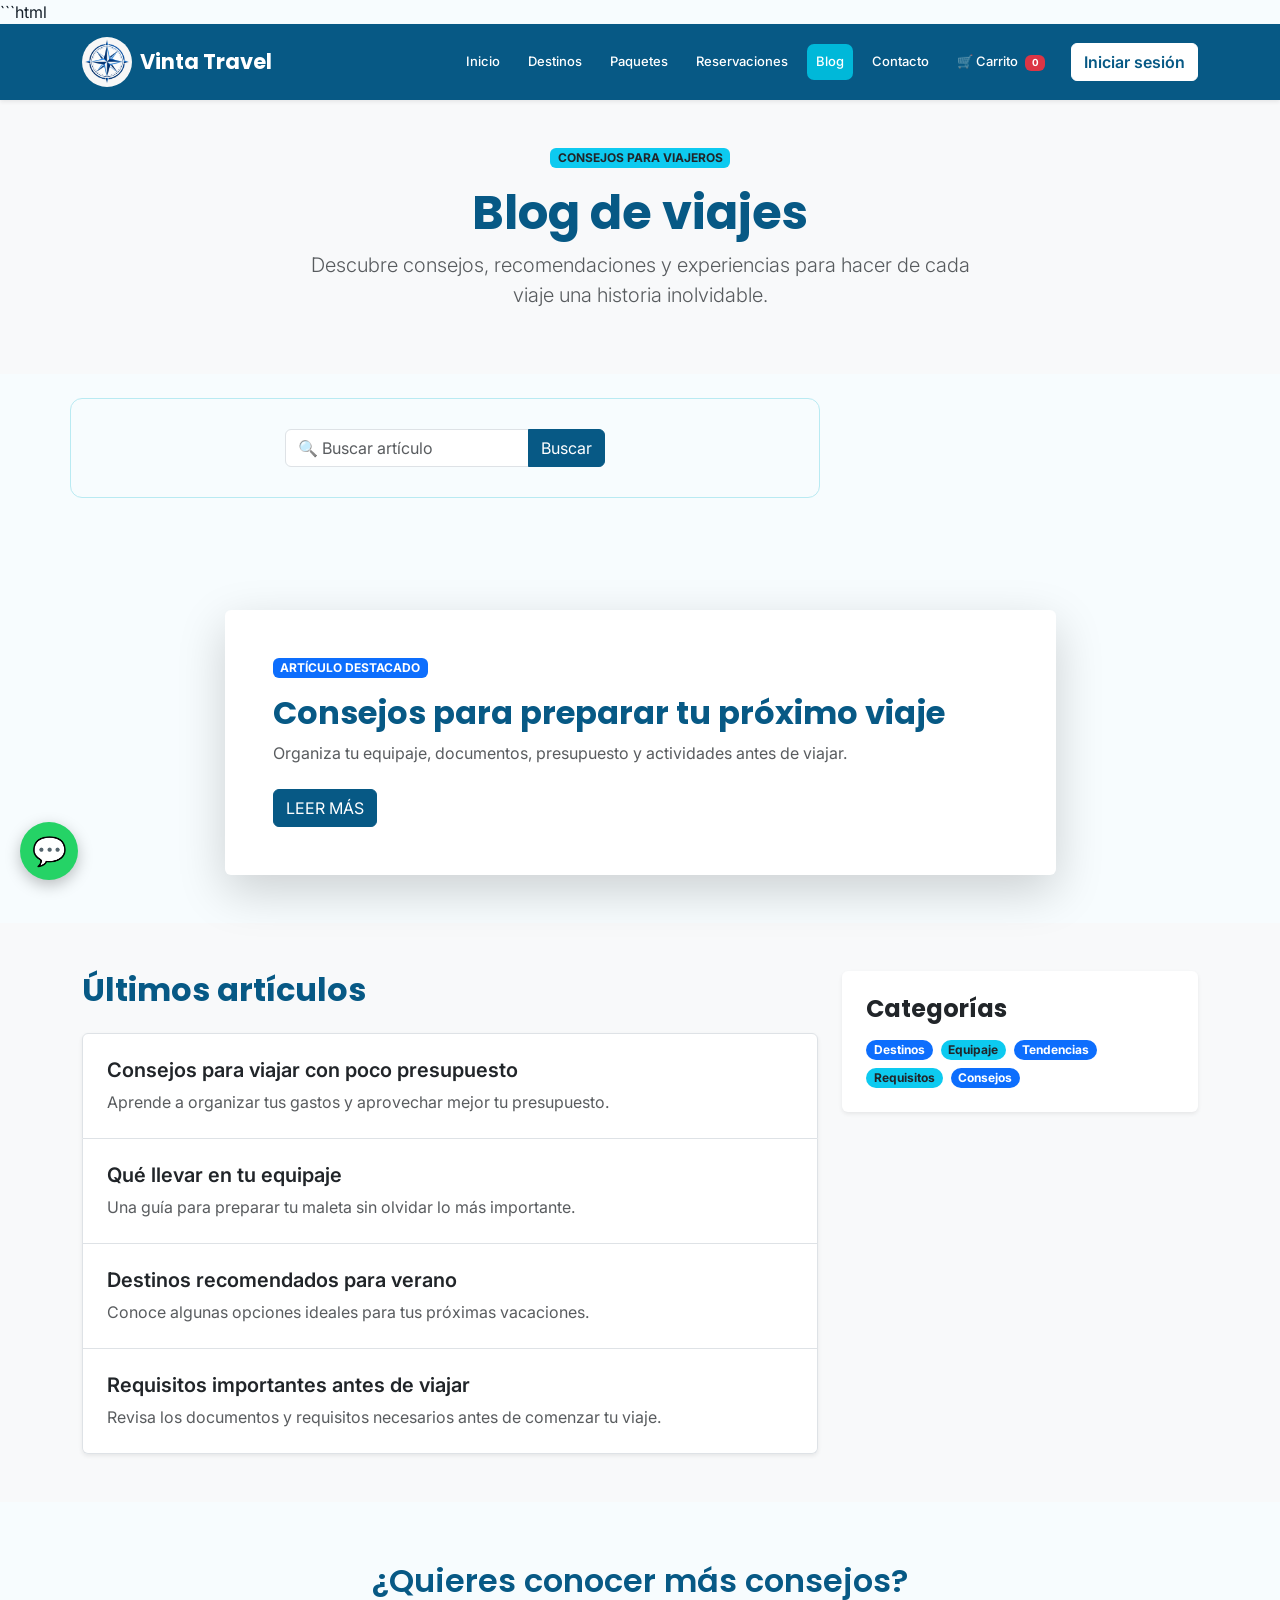
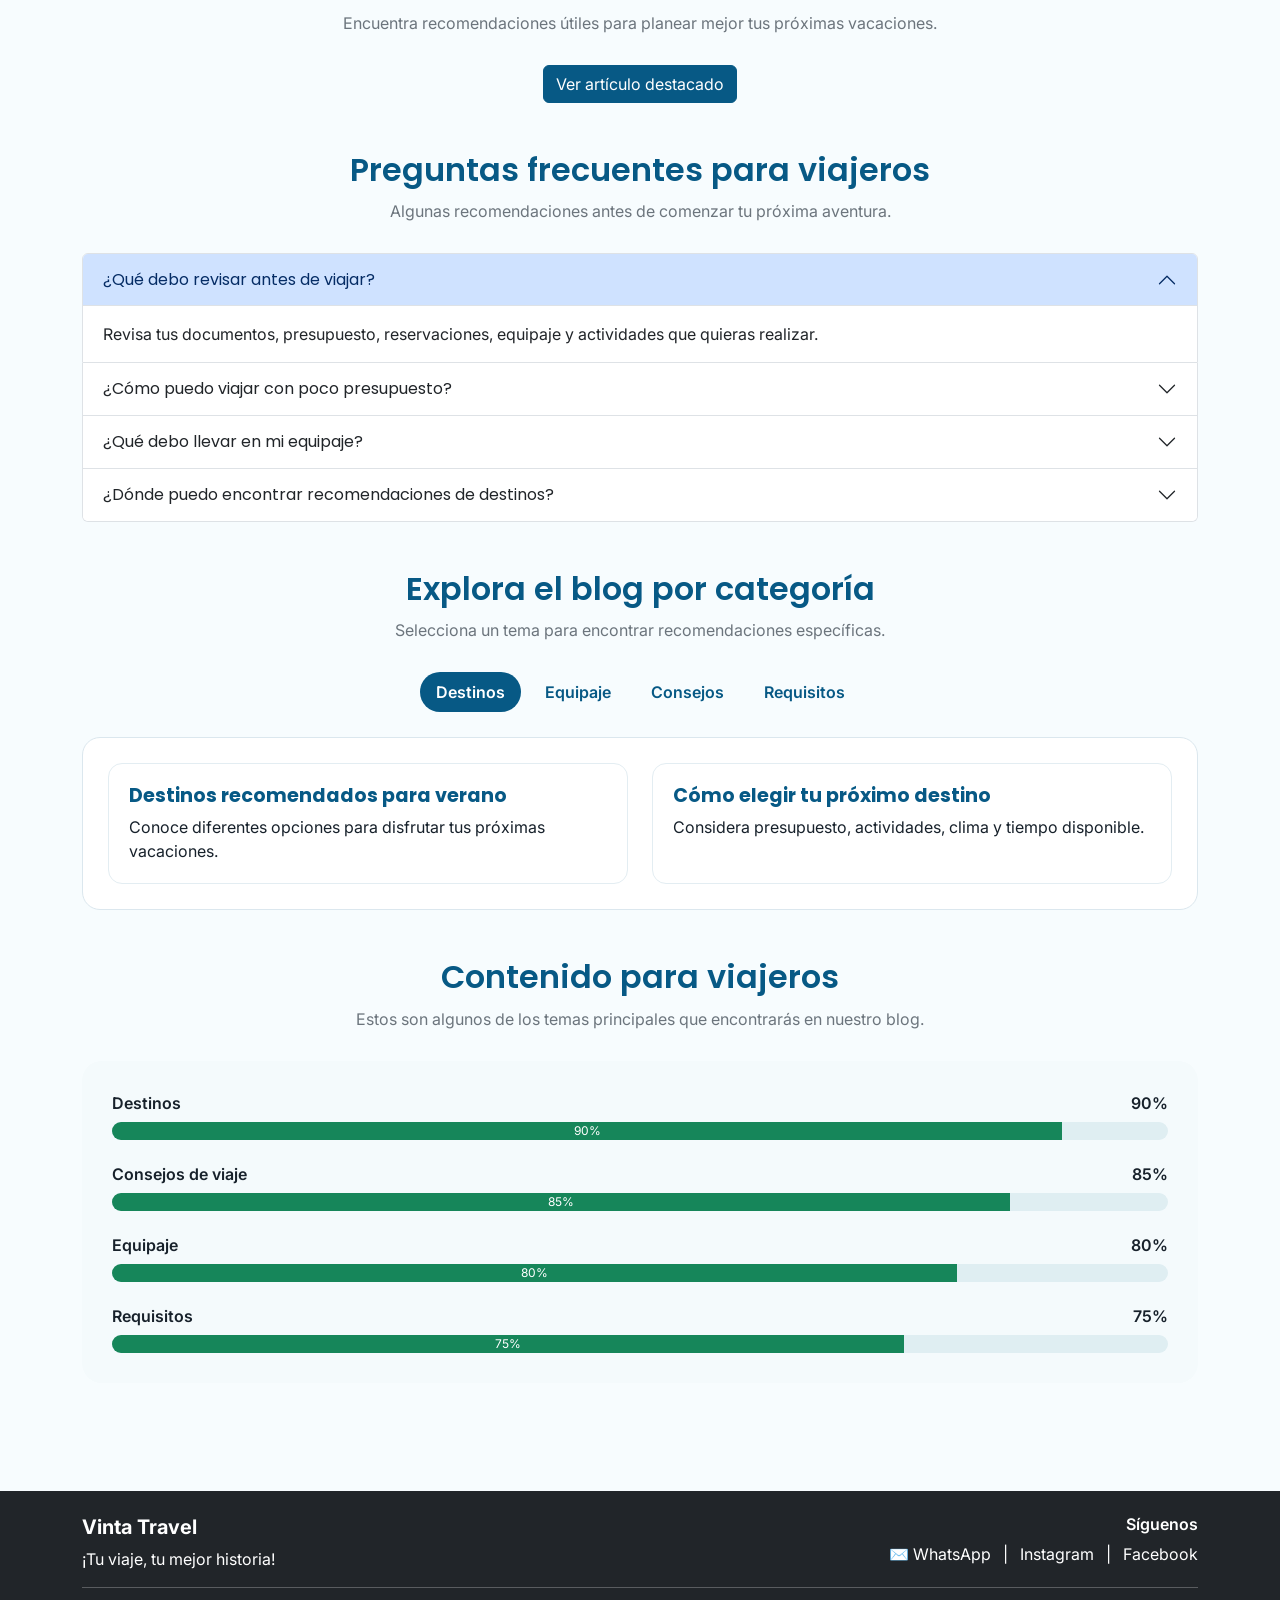
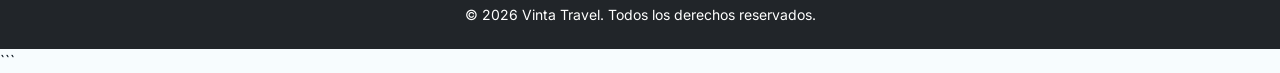
==== blog.html @ a670691e "Add files via upload" ====
```html
<!DOCTYPE html>
<html lang="es">

<head>

    <meta charset="UTF-8">

    <meta name="viewport"
          content="width=device-width, initial-scale=1.0">

    <title>Blog de viajes | Vinta Travel</title>

    <meta name="description"
          content="Consulta el blog de Vinta Travel con consejos, recomendaciones y contenido útil para preparar y disfrutar tus viajes.">

    <meta name="keywords"
          content="blog de viajes, consejos de viaje, turismo, destinos, recomendaciones de viaje">


    <!-- Bootstrap -->

    <link href="https://cdn.jsdelivr.net/npm/bootstrap@5.3.8/dist/css/bootstrap.min.css"
          rel="stylesheet">


    <!-- Google Fonts -->

    <link rel="preconnect"
          href="https://fonts.googleapis.com">

    <link rel="preconnect"
          href="https://fonts.gstatic.com"
          crossorigin>

    <link href="https://fonts.googleapis.com/css2?family=Inter:wght@400;500;600&family=Poppins:wght@500;600;700&display=swap"
          rel="stylesheet">


    <!-- CSS propio -->

    <link rel="stylesheet"
          href="styles.css">


    <meta name="description"
          content="Blog de viajes de Vinta Travel.">

    <meta name="author"
          content="Mariana Marín, Cynthia Sánchez">


    <!-- =====================================================
         ESTILOS DE LOS COMPONENTES NUEVOS
    ====================================================== -->

    <style>

        .componentes-blog {
            padding: 60px 0;
        }

        .titulo-componente {
            text-align: center;
            margin-bottom: 10px;
        }

        .subtitulo-componente {
            text-align: center;
            max-width: 700px;
            margin: 0 auto 30px;
            color: #6c757d;
        }


        /* ================= MODAL ================= */

        .vinta-modal .modal-content {
            border: none;
            border-radius: 18px;
            overflow: hidden;
        }

        .vinta-modal .modal-header {
            background: #075985;
            color: white;
            border: none;
        }

        .vinta-modal .btn-close {
            filter: brightness(0) invert(1);
        }

        .vinta-modal .modal-body {
            padding: 30px;
        }


        /* ================= TABS / PILLS ================= */

        .blog-tabs .nav-pills {
            justify-content: center;
            gap: 8px;
            margin-bottom: 25px;
        }

        .blog-tabs .nav-link {
            color: #075985;
            font-weight: 600;
            border-radius: 30px;
        }

        .blog-tabs .nav-link.active {
            background: #075985;
            color: white;
        }

        .blog-tab-content {
            border: 1px solid #dbe7ee;
            border-radius: 18px;
            padding: 25px;
            background: white;
        }

        .mini-articulo {
            height: 100%;
            border: 1px solid #e3edf2;
            border-radius: 14px;
            padding: 20px;
            background: white;
        }

        .mini-articulo h3 {
            font-size: 1.2rem;
            font-weight: 700;
        }


        /* ================= PROGRESS BAR ================= */

        .progreso-blog {
            background: #f4fafc;
            border-radius: 20px;
            padding: 30px;
        }

        .progreso-item {
            margin-bottom: 22px;
        }

        .progreso-item:last-child {
            margin-bottom: 0;
        }

        .progreso-label {
            display: flex;
            justify-content: space-between;
            gap: 10px;
            font-weight: 600;
            margin-bottom: 7px;
        }

        .progreso-blog .progress {
            height: 18px;
            border-radius: 20px;
            background: #dfeef2;
        }

        .progreso-blog .progress-bar {
            background: #16865a;
        }


        @media (max-width: 767px) {

            .componentes-blog {
                padding: 40px 0;
            }

            .blog-tab-content,
            .progreso-blog {
                padding: 20px;
            }

        }

    </style>

</head>


<body>


    <!-- =====================================================
         NAVBAR
    ====================================================== -->

    <header>

        <nav class="navbar navbar-expand-lg navbar-dark bg-primary shadow-sm">

            <div class="container">


                <a class="navbar-brand d-flex align-items-center fw-bold"
                   href="index.html">

                    <img src="logo.jpeg"
                         alt="Logo de Vinta Travel"
                         width="50"
                         height="50"
                         class="rounded-circle me-2">

                    Vinta Travel

                </a>


                <!-- Botón del Offcanvas -->

                <button class="navbar-toggler"
                        type="button"
                        data-bs-toggle="offcanvas"
                        data-bs-target="#menuVinta"
                        aria-controls="menuVinta"
                        aria-label="Abrir menú">

                    <span class="navbar-toggler-icon"></span>

                </button>


                <!-- Offcanvas -->

                <div class="offcanvas offcanvas-end text-bg-primary"
                     tabindex="-1"
                     id="menuVinta"
                     aria-labelledby="menuVintaLabel">


                    <div class="offcanvas-header">

                        <h5 class="offcanvas-title"
                            id="menuVintaLabel">

                            Vinta Travel

                        </h5>


                        <button type="button"
                                class="btn-close btn-close-white"
                                data-bs-dismiss="offcanvas"
                                aria-label="Cerrar">
                        </button>

                    </div>


                    <div class="offcanvas-body">

                        <ul class="navbar-nav ms-auto align-items-lg-center gap-lg-2">


                            <li class="nav-item">

                                <a class="nav-link"
                                   href="index.html">

                                    Inicio

                                </a>

                            </li>


                            <li class="nav-item">

                                <a class="nav-link"
                                   href="destinos.html">

                                    Destinos

                                </a>

                            </li>


                            <li class="nav-item">

                                <a class="nav-link"
                                   href="paquetes.html">

                                    Paquetes

                                </a>

                            </li>


                            <li class="nav-item">

                                <a class="nav-link"
                                   href="reservaciones.html">

                                    Reservaciones

                                </a>

                            </li>


                            <li class="nav-item">

                                <a class="nav-link active"
                                   aria-current="page"
                                   href="blog.html">

                                    Blog

                                </a>

                            </li>


                            <li class="nav-item">

                                <a class="nav-link"
                                   href="contacto.html">

                                    Contacto

                                </a>

                            </li>


                            <li class="nav-item">

                                <a class="nav-link"
                                   href="carrito.html">

                                    🛒 Carrito

                                    <span class="badge bg-danger contador-carrito">
                                        0
                                    </span>

                                </a>

                            </li>


                            <li class="nav-item ms-lg-2">

                                <a class="btn btn-light text-primary fw-semibold"
                                   href="login.html">

                                    Iniciar sesión

                                </a>

                            </li>


                        </ul>

                    </div>

                </div>

            </div>

        </nav>

    </header>


    <!-- =====================================================
         CONTENIDO
    ====================================================== -->

    <main>


        <!-- =====================================================
             ENCABEZADO
        ====================================================== -->

        <section class="py-5 bg-light">

            <div class="container text-center">


                <span class="badge bg-info text-dark mb-3">

                    CONSEJOS PARA VIAJEROS

                </span>


                <h1 class="display-5 fw-bold">

                    Blog de viajes

                </h1>


                <p class="lead text-muted mx-auto"
                   style="max-width: 700px;">

                    Descubre consejos, recomendaciones y experiencias
                    para hacer de cada viaje una historia inolvidable.

                </p>


            </div>

        </section>


        <!-- =====================================================
             BUSCADOR
        ====================================================== -->

        <section class="py-4">

            <div class="container">


                <!--
                    El ID será utilizado por JavaScript
                    para activar el buscador.
                -->

                <form class="row justify-content-center"
                      id="formBuscarBlog">


                    <div class="col-md-8 col-lg-6">


                        <label for="buscar"
                               class="visually-hidden">

                            Buscar artículo

                        </label>


                        <div class="input-group">


                            <input type="search"
                                   id="buscar"
                                   class="form-control"
                                   placeholder="🔍 Buscar artículo">


                            <button class="btn btn-primary"
                                    type="submit">

                                Buscar

                            </button>


                        </div>


                    </div>


                </form>


            </div>

        </section>


        <!-- =====================================================
             ARTÍCULO DESTACADO
        ====================================================== -->

        <section class="py-5">

            <div class="container">


                <div class="row justify-content-center">


                    <div class="col-lg-9">


                        <article class="card border-0 shadow-lg">


                            <div class="card-body p-4 p-md-5">


                                <span class="badge bg-primary mb-3">

                                    ARTÍCULO DESTACADO

                                </span>


                                <h2 class="fw-bold">

                                    Consejos para preparar tu próximo viaje

                                </h2>


                                <p class="text-muted">

                                    Organiza tu equipaje, documentos,
                                    presupuesto y actividades antes de viajar.

                                </p>


                                <button type="button"
                                        class="btn btn-primary mt-2"
                                        data-bs-toggle="modal"
                                        data-bs-target="#modalArticulo">

                                    LEER MÁS

                                </button>


                            </div>


                        </article>


                    </div>


                </div>


            </div>

        </section>


        <!-- =====================================================
             ÚLTIMOS ARTÍCULOS
        ====================================================== -->

        <section class="py-5 bg-light">

            <div class="container">


                <div class="row g-4">


                    <div class="col-lg-8">


                        <h2 class="fw-bold mb-4">

                            Últimos artículos

                        </h2>


                        <div class="list-group shadow-sm"
                             id="listaArticulosBlog">


                            <a href="#"
                               class="list-group-item list-group-item-action p-4 articulo-blog">


                                <h5 class="fw-semibold">

                                    Consejos para viajar con poco presupuesto

                                </h5>


                                <p class="mb-0 text-muted">

                                    Aprende a organizar tus gastos y aprovechar
                                    mejor tu presupuesto.

                                </p>


                            </a>


                            <a href="#"
                               class="list-group-item list-group-item-action p-4 articulo-blog">


                                <h5 class="fw-semibold">

                                    Qué llevar en tu equipaje

                                </h5>


                                <p class="mb-0 text-muted">

                                    Una guía para preparar tu maleta sin olvidar
                                    lo más importante.

                                </p>


                            </a>


                            <a href="#"
                               class="list-group-item list-group-item-action p-4 articulo-blog">


                                <h5 class="fw-semibold">

                                    Destinos recomendados para verano

                                </h5>


                                <p class="mb-0 text-muted">

                                    Conoce algunas opciones ideales para tus
                                    próximas vacaciones.

                                </p>


                            </a>


                            <a href="#"
                               class="list-group-item list-group-item-action p-4 articulo-blog">


                                <h5 class="fw-semibold">

                                    Requisitos importantes antes de viajar

                                </h5>


                                <p class="mb-0 text-muted">

                                    Revisa los documentos y requisitos necesarios
                                    antes de comenzar tu viaje.

                                </p>


                            </a>


                        </div>


                    </div>


                    <!-- =================================================
                         CATEGORÍAS
                    ================================================== -->

                    <aside class="col-lg-4">


                        <div class="card border-0 shadow-sm">


                            <div class="card-body p-4">


                                <h2 class="h4 fw-bold mb-3">

                                    Categorías

                                </h2>


                                <div class="d-flex flex-wrap gap-2">


                                    <span class="badge rounded-pill bg-primary">

                                        Destinos

                                    </span>


                                    <span class="badge rounded-pill bg-info text-dark">

                                        Equipaje

                                    </span>


                                    <span class="badge rounded-pill bg-primary">

                                        Tendencias

                                    </span>


                                    <span class="badge rounded-pill bg-info text-dark">

                                        Requisitos

                                    </span>


                                    <span class="badge rounded-pill bg-primary">

                                        Consejos

                                    </span>


                                </div>


                            </div>


                        </div>


                    </aside>


                </div>


            </div>

        </section>


        <!-- =====================================================
             COMPONENTES INTERACTIVOS
        ====================================================== -->

        <section class="componentes-blog">


            <div class="container">


                <!-- =================================================
                     1. MODAL
                ================================================== -->

                <div class="text-center mb-5">


                    <h2 class="titulo-componente">

                        ¿Quieres conocer más consejos?

                    </h2>


                    <p class="subtitulo-componente">

                        Encuentra recomendaciones útiles para
                        planear mejor tus próximas vacaciones.

                    </p>


                    <button type="button"
                            class="btn btn-primary"
                            data-bs-toggle="modal"
                            data-bs-target="#modalArticulo">

                        Ver artículo destacado

                    </button>


                </div>


                <!-- MODAL -->

                <div class="modal fade vinta-modal"
                     id="modalArticulo"
                     tabindex="-1"
                     aria-hidden="true">


                    <div class="modal-dialog modal-dialog-centered">


                        <div class="modal-content">


                            <div class="modal-header">


                                <h2 class="modal-title fs-5">

                                    🧳 Consejos para tu próximo viaje

                                </h2>


                                <button type="button"
                                        class="btn-close"
                                        data-bs-dismiss="modal"
                                        aria-label="Cerrar">
                                </button>


                            </div>


                            <div class="modal-body">


                                <p>

                                    Antes de viajar es importante organizar
                                    todos los detalles para disfrutar una
                                    experiencia más tranquila.

                                </p>


                                <ul>


                                    <li>
                                        Revisa tus documentos.
                                    </li>


                                    <li>
                                        Organiza tu presupuesto.
                                    </li>


                                    <li>
                                        Prepara tu equipaje con anticipación.
                                    </li>


                                    <li>

                                        Investiga actividades y lugares que
                                        quieras conocer.

                                    </li>


                                </ul>


                                <p class="mb-0">

                                    Una buena planificación puede hacer
                                    que aproveches mucho mejor tu viaje.

                                </p>


                            </div>


                            <div class="modal-footer">


                                <a href="destinos.html"
                                   class="btn btn-primary">

                                    Explorar destinos

                                </a>


                                <button type="button"
                                        class="btn btn-secondary"
                                        data-bs-dismiss="modal">

                                    Cerrar

                                </button>


                            </div>


                        </div>


                    </div>


                </div>


                <!-- =================================================
                     2. ACORDEÓN
                ================================================== -->

                <div class="mb-5">


                    <h2 class="titulo-componente">

                        Preguntas frecuentes para viajeros

                    </h2>


                    <p class="subtitulo-componente">

                        Algunas recomendaciones antes de comenzar
                        tu próxima aventura.

                    </p>


                    <div class="accordion"
                         id="blogAccordion">


                        <!-- PREGUNTA 1 -->

                        <div class="accordion-item">


                            <h3 class="accordion-header">


                                <button class="accordion-button"
                                        type="button"
                                        data-bs-toggle="collapse"
                                        data-bs-target="#blogPregunta1">

                                    ¿Qué debo revisar antes de viajar?

                                </button>


                            </h3>


                            <div id="blogPregunta1"
                                 class="accordion-collapse collapse show"
                                 data-bs-parent="#blogAccordion">


                                <div class="accordion-body">

                                    Revisa tus documentos, presupuesto,
                                    reservaciones, equipaje y actividades
                                    que quieras realizar.

                                </div>


                            </div>


                        </div>


                        <!-- PREGUNTA 2 -->

                        <div class="accordion-item">


                            <h3 class="accordion-header">


                                <button class="accordion-button collapsed"
                                        type="button"
                                        data-bs-toggle="collapse"
                                        data-bs-target="#blogPregunta2">

                                    ¿Cómo puedo viajar con poco presupuesto?

                                </button>


                            </h3>


                            <div id="blogPregunta2"
                                 class="accordion-collapse collapse"
                                 data-bs-parent="#blogAccordion">


                                <div class="accordion-body">

                                    Organiza tus gastos con anticipación,
                                    compara opciones y establece un
                                    presupuesto para tu viaje.

                                </div>


                            </div>


                        </div>


                        <!-- PREGUNTA 3 -->

                        <div class="accordion-item">


                            <h3 class="accordion-header">


                                <button class="accordion-button collapsed"
                                        type="button"
                                        data-bs-toggle="collapse"
                                        data-bs-target="#blogPregunta3">

                                    ¿Qué debo llevar en mi equipaje?

                                </button>


                            </h3>


                            <div id="blogPregunta3"
                                 class="accordion-collapse collapse"
                                 data-bs-parent="#blogAccordion">


                                <div class="accordion-body">

                                    Lleva ropa adecuada para el destino,
                                    documentos, artículos personales y
                                    únicamente lo necesario.

                                </div>


                            </div>


                        </div>


                        <!-- PREGUNTA 4 -->

                        <div class="accordion-item">


                            <h3 class="accordion-header">


                                <button class="accordion-button collapsed"
                                        type="button"
                                        data-bs-toggle="collapse"
                                        data-bs-target="#blogPregunta4">

                                    ¿Dónde puedo encontrar recomendaciones de destinos?

                                </button>


                            </h3>


                            <div id="blogPregunta4"
                                 class="accordion-collapse collapse"
                                 data-bs-parent="#blogAccordion">


                                <div class="accordion-body">

                                    Puedes consultar nuestra sección de
                                    destinos para conocer diferentes opciones
                                    de viaje.

                                </div>


                            </div>


                        </div>


                    </div>


                </div>


                <!-- =================================================
                     3. TABS / PILLS
                ================================================== -->

                <div class="blog-tabs mb-5">


                    <h2 class="titulo-componente">

                        Explora el blog por categoría

                    </h2>


                    <p class="subtitulo-componente">

                        Selecciona un tema para encontrar
                        recomendaciones específicas.

                    </p>


                    <ul class="nav nav-pills"
                        role="tablist">


                        <!-- DESTINOS -->

                        <li class="nav-item">


                            <button class="nav-link active"
                                    type="button"
                                    data-bs-toggle="pill"
                                    data-bs-target="#destinosBlog">

                                Destinos

                            </button>


                        </li>


                        <!-- EQUIPAJE -->

                        <li class="nav-item">


                            <button class="nav-link"
                                    type="button"
                                    data-bs-toggle="pill"
                                    data-bs-target="#equipajeBlog">

                                Equipaje

                            </button>


                        </li>


                        <!-- CONSEJOS -->

                        <li class="nav-item">


                            <button class="nav-link"
                                    type="button"
                                    data-bs-toggle="pill"
                                    data-bs-target="#consejosBlog">

                                Consejos

                            </button>


                        </li>


                        <!-- REQUISITOS -->

                        <li class="nav-item">


                            <button class="nav-link"
                                    type="button"
                                    data-bs-toggle="pill"
                                    data-bs-target="#requisitosBlog">

                                Requisitos

                            </button>


                        </li>


                    </ul>


                    <div class="tab-content blog-tab-content">


                        <!-- DESTINOS -->

                        <div class="tab-pane fade show active"
                             id="destinosBlog">


                            <div class="row g-4">


                                <div class="col-12 col-md-6">


                                    <article class="mini-articulo">


                                        <h3>
                                            Destinos recomendados para verano
                                        </h3>


                                        <p class="mb-0">

                                            Conoce diferentes opciones
                                            para disfrutar tus próximas
                                            vacaciones.

                                        </p>


                                    </article>


                                </div>


                                <div class="col-12 col-md-6">


                                    <article class="mini-articulo">


                                        <h3>
                                            Cómo elegir tu próximo destino
                                        </h3>


                                        <p class="mb-0">

                                            Considera presupuesto,
                                            actividades, clima y tiempo
                                            disponible.

                                        </p>


                                    </article>


                                </div>


                            </div>


                        </div>


                        <!-- EQUIPAJE -->

                        <div class="tab-pane fade"
                             id="equipajeBlog">


                            <div class="row g-4">


                                <div class="col-12 col-md-6 offset-md-3">


                                    <article class="mini-articulo">


                                        <h3>
                                            Qué llevar en tu equipaje
                                        </h3>


                                        <p class="mb-0">

                                            Prepara una maleta práctica
                                            y lleva solamente lo necesario
                                            para tu viaje.

                                        </p>


                                    </article>


                                </div>


                            </div>


                        </div>


                        <!-- CONSEJOS -->

                        <div class="tab-pane fade"
                             id="consejosBlog">


                            <div class="row g-4">


                                <div class="col-12 col-md-6 offset-md-3">


                                    <article class="mini-articulo">


                                        <h3>
                                            Viaja con poco presupuesto
                                        </h3>


                                        <p class="mb-0">

                                            Aprende a organizar tus gastos
                                            y aprovechar mejor tu presupuesto.

                                        </p>


                                    </article>


                                </div>


                            </div>


                        </div>


                        <!-- REQUISITOS -->

                        <div class="tab-pane fade"
                             id="requisitosBlog">


                            <div class="row g-4">


                                <div class="col-12 col-md-6 offset-md-3">


                                    <article class="mini-articulo">


                                        <h3>

                                            Requisitos importantes antes de viajar

                                        </h3>


                                        <p class="mb-0">

                                            Revisa los documentos y requisitos
                                            necesarios antes de comenzar
                                            tu viaje.

                                        </p>


                                    </article>


                                </div>


                            </div>


                        </div>


                    </div>


                </div>


                <!-- =================================================
                     4. PROGRESS BAR
                ================================================== -->

                <div>


                    <h2 class="titulo-componente">

                        Contenido para viajeros

                    </h2>


                    <p class="subtitulo-componente">

                        Estos son algunos de los temas principales
                        que encontrarás en nuestro blog.

                    </p>


                    <div class="progreso-blog">


                        <!-- DESTINOS -->

                        <div class="progreso-item">


                            <div class="progreso-label">

                                <span>Destinos</span>
                                <span>90%</span>

                            </div>


                            <div class="progress">


                                <div class="progress-bar"
                                     role="progressbar"
                                     style="width: 90%;"
                                     aria-valuenow="90"
                                     aria-valuemin="0"
                                     aria-valuemax="100">

                                    90%

                                </div>


                            </div>


                        </div>


                        <!-- CONSEJOS -->

                        <div class="progreso-item">


                            <div class="progreso-label">

                                <span>Consejos de viaje</span>
                                <span>85%</span>

                            </div>


                            <div class="progress">


                                <div class="progress-bar"
                                     role="progressbar"
                                     style="width: 85%;"
                                     aria-valuenow="85"
                                     aria-valuemin="0"
                                     aria-valuemax="100">

                                    85%

                                </div>


                            </div>


                        </div>


                        <!-- EQUIPAJE -->

                        <div class="progreso-item">


                            <div class="progreso-label">

                                <span>Equipaje</span>
                                <span>80%</span>

                            </div>


                            <div class="progress">


                                <div class="progress-bar"
                                     role="progressbar"
                                     style="width: 80%;"
                                     aria-valuenow="80"
                                     aria-valuemin="0"
                                     aria-valuemax="100">

                                    80%

                                </div>


                            </div>


                        </div>


                        <!-- REQUISITOS -->

                        <div class="progreso-item">


                            <div class="progreso-label">

                                <span>Requisitos</span>
                                <span>75%</span>

                            </div>


                            <div class="progress">


                                <div class="progress-bar"
                                     role="progressbar"
                                     style="width: 75%;"
                                     aria-valuenow="75"
                                     aria-valuemin="0"
                                     aria-valuemax="100">

                                    75%

                                </div>


                            </div>


                        </div>


                    </div>


                </div>


            </div>


        </section>


    </main>


    <!-- =====================================================
         FOOTER
    ====================================================== -->

    <footer class="bg-dark text-white py-4 mt-5">


        <div class="container">


            <div class="row g-4">


                <div class="col-md-6">


                    <h5 class="fw-bold">

                        Vinta Travel

                    </h5>


                    <p class="mb-0">

                        ¡Tu viaje, tu mejor historia!

                    </p>


                </div>


                <div class="col-md-6 text-md-end">


                    <h6 class="fw-semibold">

                        Síguenos

                    </h6>


                    <p class="mb-0">

                        ✉️ WhatsApp &nbsp; | &nbsp;
                        Instagram &nbsp; | &nbsp;
                        Facebook

                    </p>


                </div>


            </div>


            <hr>


            <p class="text-center mb-0 small">

                © 2026 Vinta Travel. Todos los derechos reservados.

            </p>


        </div>


    </footer>


    <!-- =====================================================
         BOOTSTRAP JS
    ====================================================== -->

    <script src="https://cdn.jsdelivr.net/npm/bootstrap@5.3.8/dist/js/bootstrap.bundle.min.js"></script>


    <!-- =====================================================
         JAVASCRIPT VINTA TRAVEL
    ====================================================== -->

    <script src="script.js"></script>


</body>

</html>
```
---- styles.css ----
:root {
    --azul-vinta: #075985;
    --azul-acento: #00B8D9;
    --azul-suave: #B9EAF2;
    --fondo-vinta: #F7FCFE;
    --blanco: #FFFFFF;
    --texto-vinta: #17212B;
    --verde-progreso: #16865A;
    --gris-texto: #6C757D;
}


* {
    box-sizing: border-box;
}


html,
body {
    max-width: 100%;
    overflow-x: hidden;
}


body {
    font-family: 'Inter', sans-serif;
    background: var(--fondo-vinta);
    color: var(--texto-vinta);
    margin: 0;
    padding: 0;
}


header {
    margin: 0;
    padding: 0;
}


/* ========================================
   NAVBAR
   ======================================== */

.navbar.bg-primary,
.vinta-navbar {
    background-color: var(--azul-vinta) !important;
}


.vinta-navbar {
    padding: 12px 30px;
    border-bottom: 4px solid var(--azul-acento);
}


.navbar .navbar-brand,
.vinta-navbar .navbar-brand {
    font-family: 'Poppins', sans-serif;
    font-size: 25px;
    font-weight: 700;
    color: var(--blanco) !important;
    text-decoration: none;
    white-space: nowrap;
    flex-shrink: 0;
}


.logo-navbar,
.navbar-brand img {
    object-fit: cover;
}


.navbar .nav-link,
.vinta-navbar .nav-link {
    font-size: 14px;
    font-weight: 500;
    color: var(--blanco) !important;
    margin: 0 3px;
    padding: 9px 13px !important;
    border-radius: 7px;
    white-space: nowrap;
    transition: 0.3s;
}


.navbar .nav-link:hover,
.navbar .nav-link.active,
.vinta-navbar .nav-link:hover,
.vinta-navbar .nav-link.active {
    background: var(--azul-acento);
    color: var(--blanco) !important;
}


.navbar .btn-light {
    color: var(--azul-vinta) !important;
    background: var(--blanco) !important;
    border-color: var(--blanco) !important;
    white-space: nowrap;
}


.navbar .btn-light:hover {
    background: var(--azul-acento) !important;
    color: var(--blanco) !important;
    border-color: var(--azul-acento) !important;
}


.navbar .navbar-toggler {
    border: 1px solid var(--blanco);
}


/* ========================================
   TÍTULOS
   ======================================== */

h1,
h2,
h3 {
    font-family: 'Poppins', sans-serif;
    color: var(--azul-vinta);
}


h1 {
    font-size: 48px;
    font-weight: 700;
    text-align: center;
}


h2 {
    font-size: 32px;
    font-weight: 600;
}


h3 {
    font-size: 24px;
    font-weight: 600;
}


/* ========================================
   MAIN
   ======================================== */

main {
    width: 100%;
    max-width: none;
    margin: 0;
    padding: 0;
    background: transparent;
    border: 0;
}


/* ========================================
   HERO
   ======================================== */

.hero {
    height: 550px;
    position: relative;
    overflow: hidden;
}


.hero .carousel,
.hero .carousel-inner,
.hero .carousel-item {
    height: 100%;
}


.hero .carousel-item img {
    width: 100%;
    height: 100%;
    object-fit: cover;
    object-position: center;
}


.hero-overlay {
    position: absolute;
    inset: 0;
    z-index: 2;

    display: flex;
    align-items: center;

    background: linear-gradient(
        90deg,
        rgba(7, 89, 133, 0.90),
        rgba(7, 89, 133, 0.60),
        rgba(7, 89, 133, 0.20)
    );
}


.hero-content {
    max-width: 750px;
    margin-left: 8%;
    padding: 40px 25px;
}


.hero-subtitle {
    font-size: 15px;
    font-weight: 600;
    letter-spacing: 2px;
    color: white;
}


.hero h1 {
    font-size: 52px;
    color: white;
    text-align: left;
    line-height: 1.15;
    margin-bottom: 20px;
}


.hero-text {
    max-width: 600px;
    font-size: 18px;
    line-height: 1.7;
    color: white;
    margin-bottom: 30px;
}


.hero-buttons {
    display: flex;
    gap: 15px;
    flex-wrap: wrap;
}


.btn-hero-primary,
.btn-hero-secondary {
    font-weight: 600;
    padding: 12px 24px;
    border-radius: 7px;
    text-decoration: none;
}


.btn-hero-primary {
    background: var(--azul-acento);
    color: white;
    border: 2px solid var(--azul-acento);
}


.btn-hero-secondary {
    background: transparent;
    color: white;
    border: 2px solid white;
}


/* ========================================
   BOTONES
   ======================================== */

.btn-primary {
    background: var(--azul-vinta) !important;
    border-color: var(--azul-vinta) !important;
}


.btn-primary:hover {
    background: var(--azul-acento) !important;
    border-color: var(--azul-acento) !important;
}


/* ========================================
   CONTENIDO DE INICIO
   ======================================== */

.contenido-inicio {
    max-width: 1200px;
    margin: 35px auto;
    padding: 30px 40px 45px;

    background: white;

    border: 1px solid var(--azul-suave);
    border-radius: 12px;
}


/* ========================================
   BUSCADOR
   ======================================== */

.busqueda {
    max-width: 500px;
    margin: 10px auto 40px;
    padding: 14px 22px;

    border: 2px solid var(--azul-acento);
    border-radius: 25px;

    background: white;

    text-align: center;
}


/* ========================================
   TARJETAS DE DESTINO
   ======================================== */

.destino-card {
    height: 100%;

    text-align: center;

    background: white;

    border: 1px solid var(--azul-suave);
    border-radius: 14px;

    padding: 20px;

    transition: 0.3s;
}


.destino-card:hover {
    transform: translateY(-5px);

    box-shadow: 0 8px 20px rgba(7, 89, 133, 0.15);
}


.destino-card img {
    width: 100%;
    max-width: 220px;
    height: 180px;

    object-fit: cover;

    border-radius: 10px;

    margin-bottom: 10px;
}


/* ========================================
   SERVICIOS Y PASOS
   ======================================== */

.servicio-card,
.paso-card {
    height: 100%;

    padding: 25px;

    background: var(--fondo-vinta);

    border: 1px solid var(--azul-suave);
    border-radius: 14px;
}


.numero-paso {
    display: inline-flex;
    align-items: center;
    justify-content: center;

    width: 42px;
    height: 42px;

    background: var(--azul-vinta);

    color: white;

    border-radius: 50%;

    font-weight: 700;
}


/* ========================================
   FORMULARIOS
   ======================================== */

form {
    max-width: 750px;
    margin: 20px auto 40px;
    padding: 30px;

    background: var(--fondo-vinta);

    border: 1px solid var(--azul-suave);
    border-radius: 12px;
}


input,
select,
textarea {
    width: 100%;
    box-sizing: border-box;
    font-size: 15px;
}


/* ========================================
   FOOTER
   ======================================== */

footer {
    background: var(--azul-vinta);
    color: white;

    padding: 45px 20px 20px;
}


footer h3,
footer h5,
footer h6,
footer p {
    color: white;
}


.footer-links {
    list-style: none;
    padding: 0;
}


.footer-links a {
    color: white;
    text-decoration: none;
}


/* ========================================
   BOTÓN FLOTANTE DE WHATSAPP
   ======================================== */

.whatsapp-flotante {
    position: fixed;

    left: 20px;
    bottom: 20px;

    width: 58px;
    height: 58px;

    display: flex;
    align-items: center;
    justify-content: center;

    background: #25D366;
    color: white;

    font-size: 28px;

    border-radius: 50%;

    text-decoration: none;

    box-shadow: 0 5px 15px rgba(0, 0, 0, 0.25);

    z-index: 9998;

    transition: 0.3s;
}


.whatsapp-flotante:hover {
    transform: scale(1.08);
    color: white;
}


/* ========================================
   MENSAJES DE JAVASCRIPT
   ======================================== */

.toast-vinta {
    position: fixed;

    top: 20px;
    left: 50%;

    transform: translateX(-50%);

    z-index: 9999;

    min-width: 280px;
}


/* ========================================
   IMÁGENES DE TARJETAS
   ======================================== */

.card-img-top {
    height: 220px;
    object-fit: cover;
}


/* ========================================
   ITINERARIO
   ======================================== */

.itinerario-dia {
    border-left: 4px solid var(--azul-acento);
}


/* ========================================
   CONTADOR DEL CARRITO
   ======================================== */

.contador-carrito {
    margin-left: 4px;
}


/* ========================================
   RESPONSIVE NAVBAR
   ======================================== */

@media (max-width: 1199.98px) {

    .navbar .offcanvas {
        width: 300px;
        max-width: 88vw;
    }


    .navbar .offcanvas-body .navbar-nav {
        width: 100%;
        align-items: stretch !important;
    }


    .navbar .offcanvas-body .nav-link {
        width: 100%;
        padding: 12px 15px !important;
        margin: 3px 0;
    }


    .navbar .offcanvas-body .btn {
        width: 100%;
        margin-top: 10px;
    }

}


/* ========================================
   TABLET / LAPTOP
   ======================================== */

@media (min-width: 1200px) and (max-width: 1399.98px) {

    .navbar .navbar-brand {
        font-size: 21px;
    }


    .navbar .nav-link {
        font-size: 13px;
        padding: 8px 9px !important;
        margin: 0 1px;
    }

}


/* ========================================
   TABLET Y CELULAR
   ======================================== */

@media (max-width: 767.98px) {

    .hero {
        height: 500px;
    }


    .hero-content {
        margin: 0;
        padding: 30px 20px;
    }


    .hero h1 {
        font-size: 38px;
    }


    .hero-text {
        font-size: 16px;
    }


    .hero-buttons {
        flex-direction: column;
    }


    .btn-hero-primary,
    .btn-hero-secondary {
        width: 100%;
        text-align: center;
    }


    .contenido-inicio {
        margin: 20px 10px;
        padding: 20px;
    }


    form {
        padding: 20px;
    }


    .display-5 {
        font-size: clamp(2rem, 9vw, 2.7rem);
    }

}


/* ========================================
   CELULAR
   ======================================== */

@media (max-width: 575.98px) {

    .navbar-brand img {
        width: 42px;
        height: 42px;
    }


    .navbar .navbar-brand {
        font-size: 19px;
    }


    .nav-pills .nav-item {
        flex: 1 1 100%;
    }


    .nav-pills .nav-link {
        width: 100%;
        text-align: center;
    }


    .whatsapp-flotante {
        width: 52px;
        height: 52px;

        left: 15px;
        bottom: 15px;

        font-size: 25px;
    }

}
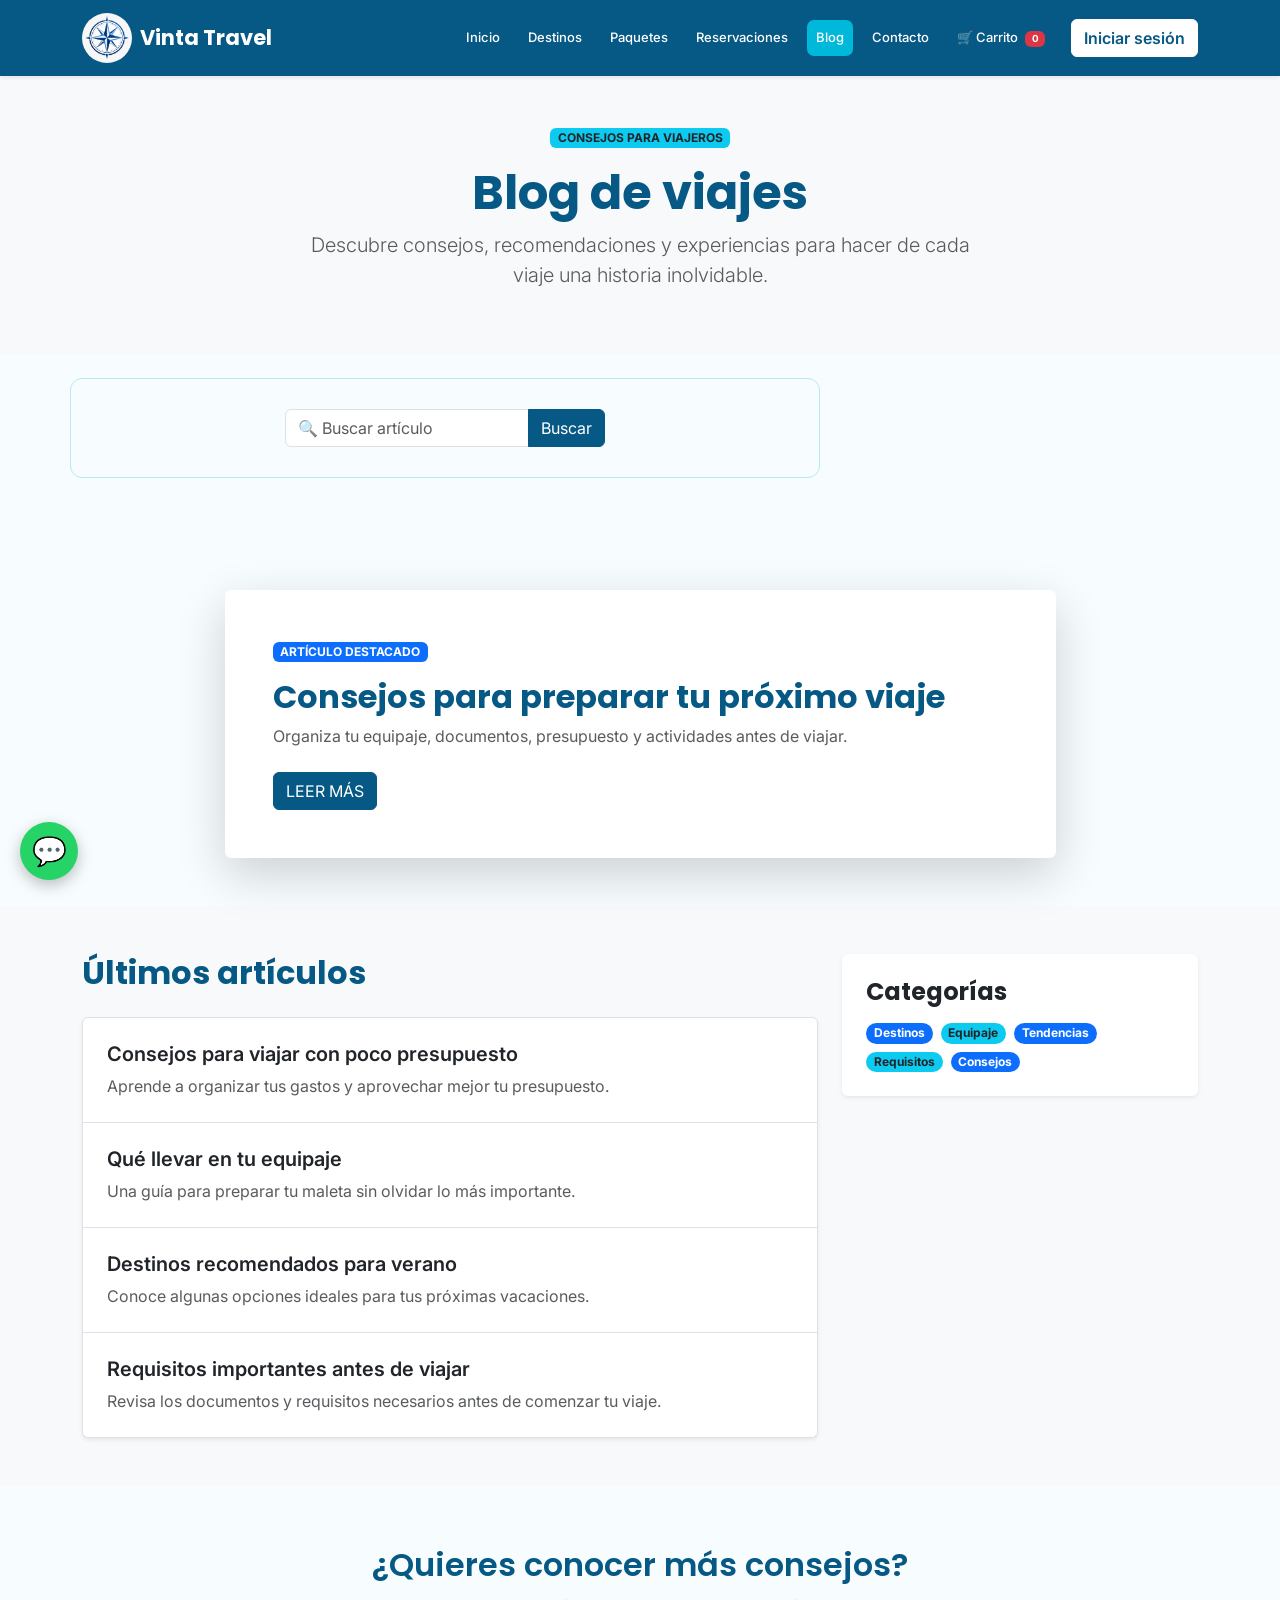
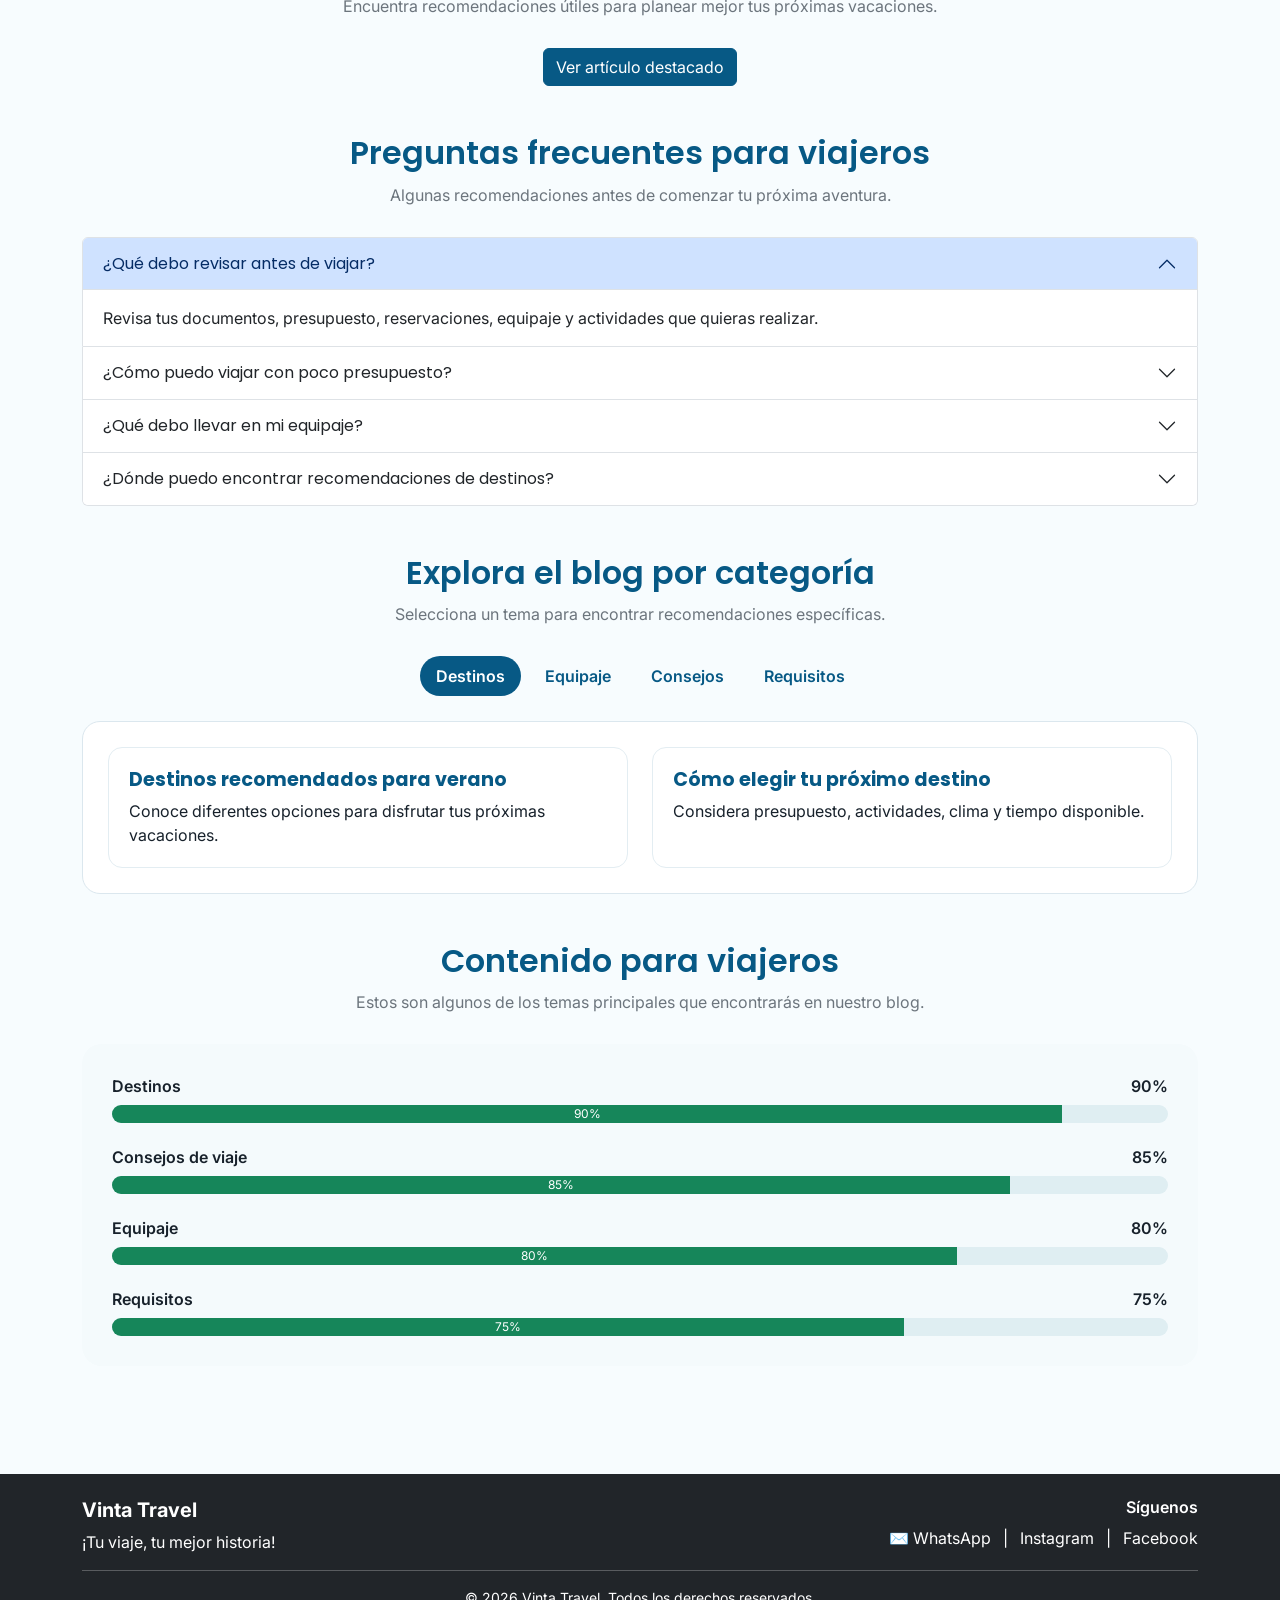
==== commit 1beb9087: "Update blog.html" ====
--- a/blog.html
+++ b/blog.html
@@ -1,4 +1,3 @@
-```html
 <!DOCTYPE html>
 <html lang="es">
 
@@ -1676,4 +1675,3 @@
 </body>
 
 </html>
-```
